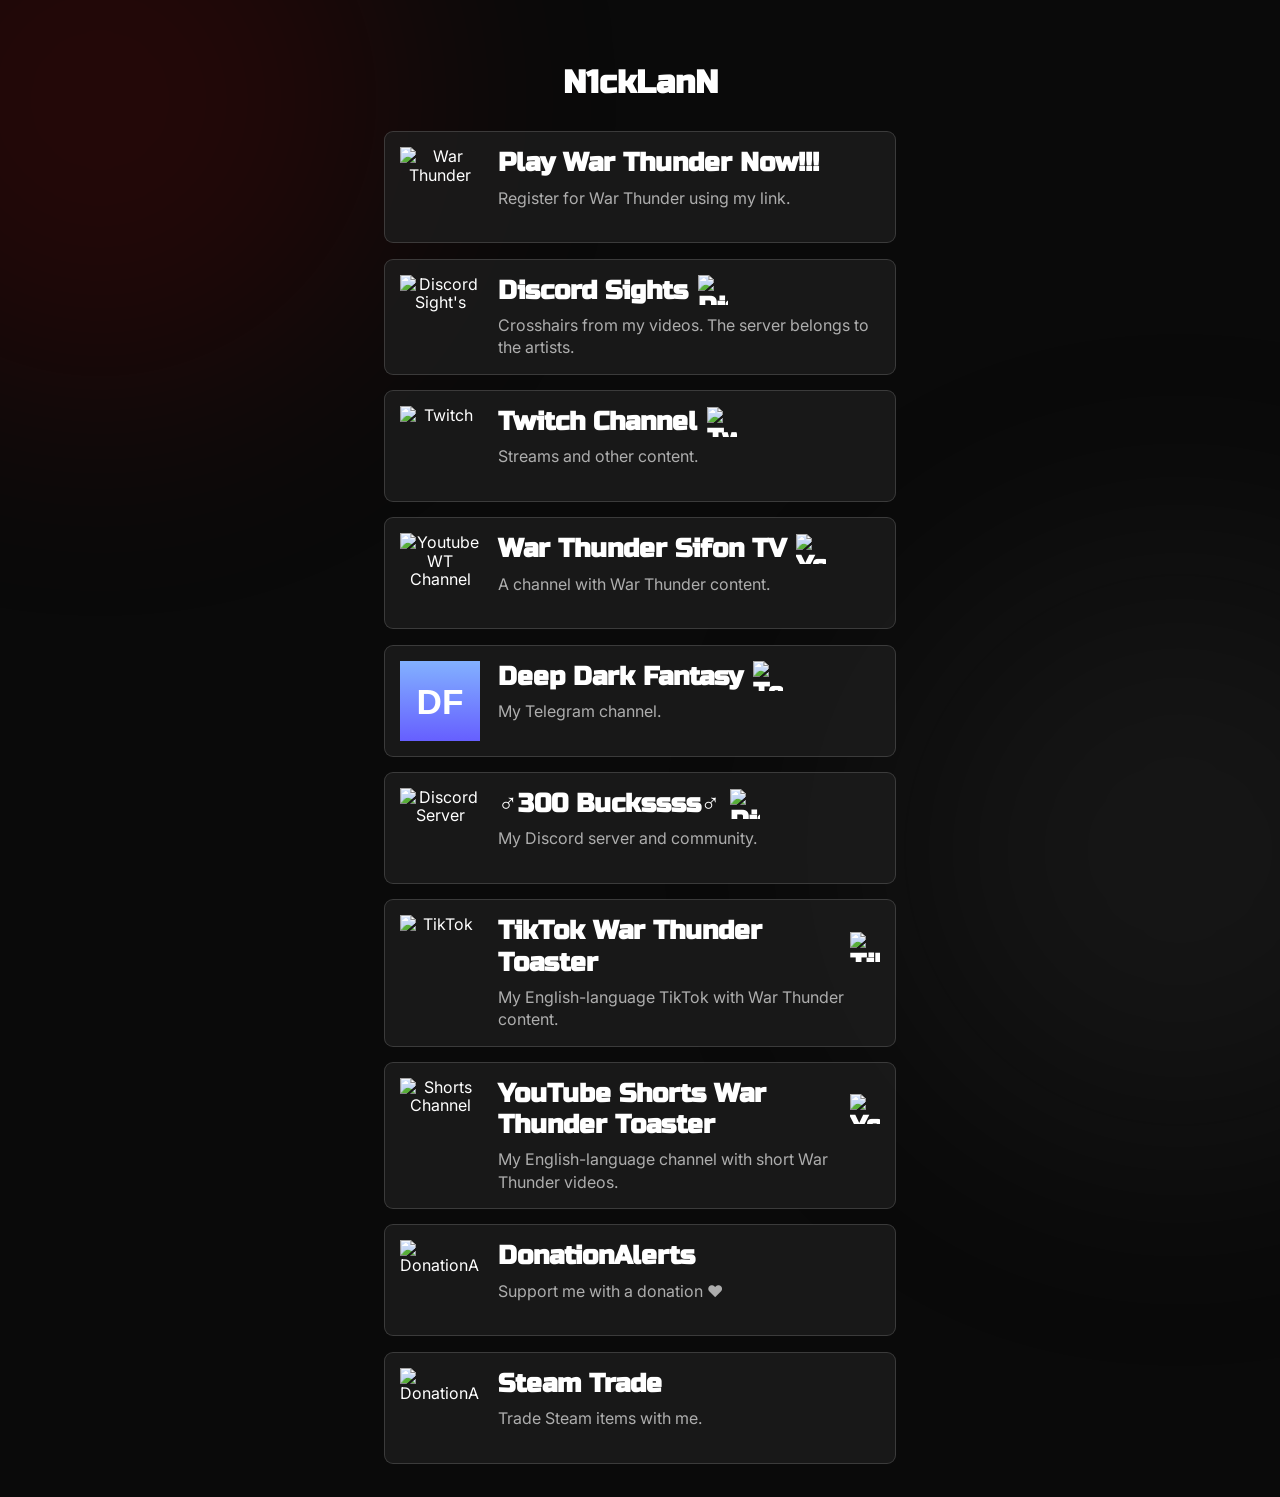
==== index.html @ 9ea09bba "Add files via upload" ====
<!doctype html>
<html class="no-js" lang="">
    <head>
        <meta charset="utf-8">
        <meta http-equiv="x-ua-compatible" content="ie=edge">
        <title></title>
        <meta name="description" content="">
        <meta name="viewport" content="width=device-width, initial-scale=1">

        <link rel="manifest" href="site.webmanifest">
        <link rel="apple-touch-icon" href="icon.png">
        <!-- Place favicon.ico in the root directory -->

        <link rel="stylesheet" href="css/normalize.css">
        <link rel="stylesheet" href="css/styles.css">

        <link rel="preconnect" href="https://fonts.googleapis.com">
        <link rel="preconnect" href="https://fonts.gstatic.com" crossorigin>

        <link href="https://fonts.googleapis.com/css2?family=Inter:wght@400;500;600;700&display=swap" rel="stylesheet">
        <link href="https://fonts.googleapis.com/css2?family=Inter:wght@400;500;600;700&family=Russo+One&display=swap" rel="stylesheet">

        <script defer src="https://cloud.umami.is/script.js" data-website-id="6d1422ae-2dde-4f83-81f4-de9f47308304"></script>
    </head>
    <body class="container">
        <!--[if lte IE 9]>
            <p class="browserupgrade">You are using an <strong>outdated</strong> browser. Please <a href="https://browsehappy.com/">upgrade your browser</a> to improve your experience and security.</p>
        <![endif]-->

        <!-- Add your site or application content here -->
        <header class="header-grid">
            <div class="language-switcher">
                <img src="https://cdn-icons-png.flaticon.com/512/3373/3373300.png" alt="" data-lang="ru">
                <img src="https://cdn-icons-png.flaticon.com/512/330/330425.png" alt="" data-lang="en">
            </div>                           
            <div class="header-nikcAndImg">
                <img src="https://i.pinimg.com/originals/3c/4a/a5/3c4aa5272300b632d9db13be1a3ba2f8.gif" alt="">
                <h1>N1ckLanN</h1>
            </div>           
<a 
    href="http://warthunder.com/en/registration?r=userinvite_145763365" 
    target="_blank"
>
    <button class="button-style">
        <img 
            src="https://upload.wikimedia.org/wikipedia/en/2/25/War_Thunder_PSN_Cover_Art_2015_Playstation_4.png?utm_source=en.wikipedia.org&utm_campaign=imageinfo&utm_content=thumbnail_unscaled" 
            alt="War Thunder"
        >

        <div class="button-content">
            <h1 class="button-title">
                <span data-i18n="war-title"></span>
            </h1>

            <span 
                class="button-description" 
                data-i18n="war-description"
            ></span>
        </div>
    </button>
</a>


<a 
    href="https://discord.gg/MTRqNUKDGw" 
    target="_blank"
>
    <button class="button-style">
        <img 
            src="https://cdn.discordapp.com/icons/1196190677504098344/7ba01a7b576f21a9b7f8220c17f55923.webp" 
            alt="Discord Sight's"
        >

        <div class="button-content">
            <h1 class="button-title">
                <span data-i18n="discord-sights"></span>

                <img 
                    src="https://cdn.prod.website-files.com/6257adef93867e50d84d30e2/66e3d80db9971f10a9757c99_Symbol.svg" 
                    alt="Discord"
                >
            </h1>

            <span 
                class="button-description" 
                data-i18n="discord-sights-description"
            ></span>
        </div>
    </button>
</a>


<a 
    href="https://www.twitch.tv/n1cklann" 
    target="_blank"
>
    <button class="button-style">
        <img 
            src="https://static-cdn.jtvnw.net/jtv_user_pictures/bf7b29de-99f0-4ad9-b05e-5a06deaaa87c-profile_image-70x70.png" 
            alt="Twitch"
        >

        <div class="button-content">
            <h1 class="button-title">
                <span data-i18n="twitch-title"></span>

                <img 
                    src="https://cdn-icons-png.flaticon.com/512/13170/13170447.png" 
                    alt="Twitch"
                >
            </h1>

            <span 
                class="button-description" 
                data-i18n="twitch-description"
            ></span>
        </div>
    </button>
</a>


<a 
    href="https://www.youtube.com/@WTSIFONTV" 
    target="_blank"
>
    <button class="button-style">
        <img 
            src="https://yt3.ggpht.com/LCxElLqdxqVADud0Q7Qe6M8l-SP7QCFHlJqv47T-I6fIEHzLWoi0Ju6eQDz1_z2-WkJvex2sNA=s600-c-k-c0x00ffffff-no-rj-rp-mo" 
            alt="Youtube WT Channel"
        >

        <div class="button-content">
            <h1 class="button-title">
                <span data-i18n="sifontv-title"></span>

                <img 
                    src="https://cdn-icons-png.flaticon.com/512/3670/3670147.png" 
                    alt="YouTube"
                >
            </h1>

            <span 
                class="button-description" 
                data-i18n="sifontv-description"
            ></span>
        </div>
    </button>
</a>


<a 
    href="https://t.me/DeepDarkFantasy_N1ckLanN" 
    target="_blank"
>
    <button class="button-style">
        <img 
            src="[data-uri]%2BPGRlZnM%2BPGxpbmVhckdyYWRpZW50IGlkPSJnIiB4MT0iMCUiIHgyPSIwJSIgeTE9IjAlIiB5Mj0iMTAwJSI%2BPHN0b3Agb2Zmc2V0PSIwJSIgc3RvcC1jb2xvcj0iIzgyYjFmZiIvPjxzdG9wIG9mZnNldD0iMTAwJSIgc3RvcC1jb2xvcj0iIzY2NWZmZiIvPjwvbGluZWFyR3JhZGllbnQ%[base64]%2BPHJlY3Qgd2lkdGg9IjEwMCIgaGVpZ2h0PSIxMDAiIGZpbGw9InVybCgjZykiLz48dGV4dCB0ZXh0LWFuY2hvcj0ibWlkZGxlIiB4PSI1MCIgeT0iNjYiIGZpbGw9IiNmZmYiPkRGPC90ZXh0Pjwvc3ZnPg%3D%3D" 
            alt="Telegram Channel"
        >

        <div class="button-content">
            <h1 class="button-title">
                <span data-i18n="telegram-title"></span>

                <img 
                    src="https://cdn-icons-png.flaticon.com/512/2111/2111646.png" 
                    alt="Telegram"
                >
            </h1>

            <span 
                class="button-description" 
                data-i18n="telegram-description"
            ></span>
        </div>
    </button>
</a>


<a 
    href="https://discord.gg/pKqxJXQdNT" 
    target="_blank"
>
    <button class="button-style">
        <img 
            src="https://cdn.discordapp.com/avatars/755269587158827078/f696f68e6673a8b9710f86300f08482e.webp" 
            alt="Discord Server"
        >

        <div class="button-content">
            <h1 class="button-title">
                <span data-i18n="discord-title"></span>

                <img 
                    src="https://cdn.prod.website-files.com/6257adef93867e50d84d30e2/66e3d80db9971f10a9757c99_Symbol.svg" 
                    alt="Discord"
                >
            </h1>

            <span 
                class="button-description" 
                data-i18n="discord-description"
            ></span>
        </div>
    </button>
</a>


<a 
    href="https://www.tiktok.com/@wt_toaster" 
    target="_blank"
>
    <button class="button-style">
        <img 
            src="https://p16-common-sign.tiktokcdn.com/tos-alisg-avt-0068/e101f9754e8dfae409810eceee87faea~tplv-tiktokx-cropcenter:1080:1080.jpeg?dr=14579&refresh_token=47ee68d4&x-expires=1787414400&x-signature=O8Mile8Tw05YLyZxtCQahE91%2FUE%3D&t=4d5b0474&ps=13740610&shp=a5d48078&shcp=81f88b70&idc=my2" 
            alt="TikTok"
        >

        <div class="button-content">
            <h1 class="button-title">
                <span data-i18n="tiktok-title"></span>

                <img 
                    src="https://cdn-icons-png.flaticon.com/512/3046/3046126.png" 
                    alt="TikTok"
                >
            </h1>

            <span 
                class="button-description" 
                data-i18n="tiktok-description"
            ></span>
        </div>
    </button>
</a>


<a 
    href="https://www.youtube.com/@WarThunderToaster" 
    target="_blank"
>
    <button class="button-style">
        <img 
            src="https://yt3.ggpht.com/mQsRC3t_4Infx6LS7ZuhfA5YEGrxXNprKhtmcb41ftXwb1SBhR32QLBbtFg_8TKCRs6u5L7ASQ=s600-c-k-c0x00ffffff-no-rj-rp-mo" 
            alt="Shorts Channel"
        >

        <div class="button-content">
            <h1 class="button-title">
                <span data-i18n="shorts-title"></span>

                <img 
                    src="https://img.icons8.ru/?size=100&id=ot8QhAKun4rZ&format=png&color=000000" 
                    alt="YouTube Shorts"
                >
            </h1>

            <span 
                class="button-description" 
                data-i18n="shorts-description"
            ></span>
        </div>
    </button>
</a>


<a 
    href="https://www.donationalerts.com/r/n1cklann" 
    target="_blank"
>
    <button class="button-style">
        <img 
            src="https://www.donationalerts.com/img/brand/da.svg" 
            alt="DonationAlerts"
        >

        <div class="button-content">
            <h1 class="button-title">
                <span data-i18n="donationAlerts-title"></span>

                <!--<img 
                    src="" 
                    alt=""
                >*/-->
            </h1>

            <span 
                class="button-description" 
                data-i18n="donationAlerts-description"
            ></span>
        </div>
    </button>
</a>

<a 
    href="https://steamcommunity.com/tradeoffer/new/?partner=1123056264&token=2cJ2l41H" 
    target="_blank"
>
    <button class="button-style">
        <img 
            src="https://uxwing.com/wp-content/themes/uxwing/download/brands-and-social-media/steam-icon.png" 
            alt="DonationAlerts"
        >

        <div class="button-content">
            <h1 class="button-title">
                <span data-i18n="steam-title"></span>

                <!--<img 
                    src="" 
                    alt=""
                >*/-->
            </h1>

            <span 
                class="button-description" 
                data-i18n="steam-description"
            ></span>
        </div>
    </button>
</a>
        </header>
        <script src="js/code.js"></script>
    </body>
</html>
---- css/styles.css ----
h1, h2, h3 {
  font-family: "Russo One", sans-serif;
}

body {
  margin: 0;
  min-height: 100vh;
  font-family: "Inter", sans-serif;
  color: white;
  background: #0a0a0a;
  overflow-x: hidden;
  position: relative;
  isolation: isolate;
}
body::before, body::after {
  content: "";
  position: fixed;
  width: 600px;
  height: 600px;
  border-radius: 50%;
  filter: blur(120px);
  opacity: 0.2;
  z-index: -1;
  pointer-events: none;
  animation: backgroundMove 15s ease-in-out infinite alternate;
}
body::before {
  background: #8b0000;
  top: -200px;
  left: -200px;
}
body::after {
  background: #444;
  bottom: -250px;
  right: -200px;
  animation-delay: -7s;
}

@keyframes backgroundMove {
  0% {
    transform: translate(0, 0) scale(1);
  }
  50% {
    transform: translate(150px, 100px) scale(1.3);
  }
  100% {
    transform: translate(-50px, 200px) scale(0.9);
  }
}
a {
  text-decoration: none;
  color: inherit;
}

.container {
  display: grid;
  margin: 2% 30%;
  align-content: start;
  gap: 15px;
}

@media (max-width: 1024px) {
  .container {
    margin: 2% 10%;
  }
}
@media (max-width: 768px) {
  .container {
    margin: 2% 5%;
  }
}
.header-grid {
  display: grid;
  margin: 0%;
}

.button-style {
  margin: 1.5% 0%;
  color: inherit;
  width: 100%;
  min-height: 100px;
  display: flex;
  align-items: flex-start;
  padding: 15px;
  box-sizing: border-box;
  cursor: pointer;
  border-radius: 9px;
  background: rgba(30, 30, 30, 0.75);
  border: 1px solid rgba(255, 255, 255, 0.15);
  transition: transform 0.2s ease, background 0.2s ease;
}

.button-style:hover {
  transform: translateY(-2px);
  background: rgba(50, 20, 20, 0.9);
  border-color: rgba(255, 255, 255, 0.3);
}

.button-style img {
  width: 80px;
  height: 80px;
  flex-shrink: 0;
  -o-object-fit: cover;
     object-fit: cover;
}

.button-content {
  display: flex;
  flex-direction: column;
  justify-content: flex-start;
  text-align: left;
  align-self: stretch;
  margin-left: 18px;
  min-width: 0;
}

.button-content h1 {
  margin: 0;
  padding: 0;
  text-align: left;
  font-size: clamp(18px, 4vw, 26px);
  line-height: 1.2;
  display: flex;
  align-items: center;
  gap: 10px;
}

.button-content h1 img {
  width: 30px;
  height: 30px;
  -o-object-fit: contain;
     object-fit: contain;
  flex-shrink: 0;
}

.button-title {
  font-family: "Russo One", sans-serif;
  font-size: clamp(16px, 2vw, 24px);
  line-height: 1.3;
}

.button-description {
  margin: 8px 0 0;
  padding: 0;
  font-size: clamp(13px, 1.5vw, 16px);
  line-height: 1.4;
  color: rgba(255, 255, 255, 0.65);
}

.header-nikcAndImg {
  text-align: center;
}

.header-nikcAndImg img {
  width: 20%;
  -o-object-fit: contain;
     object-fit: contain;
  flex-shrink: 0;
}

.language-switcher {
  text-align: end;
  position: absolute;
  cursor: pointer;
}

.language-switcher img {
  width: 5%;
  -o-object-fit: contain;
     object-fit: contain;
  flex-shrink: 0;
}/*# sourceMappingURL=styles.css.map */
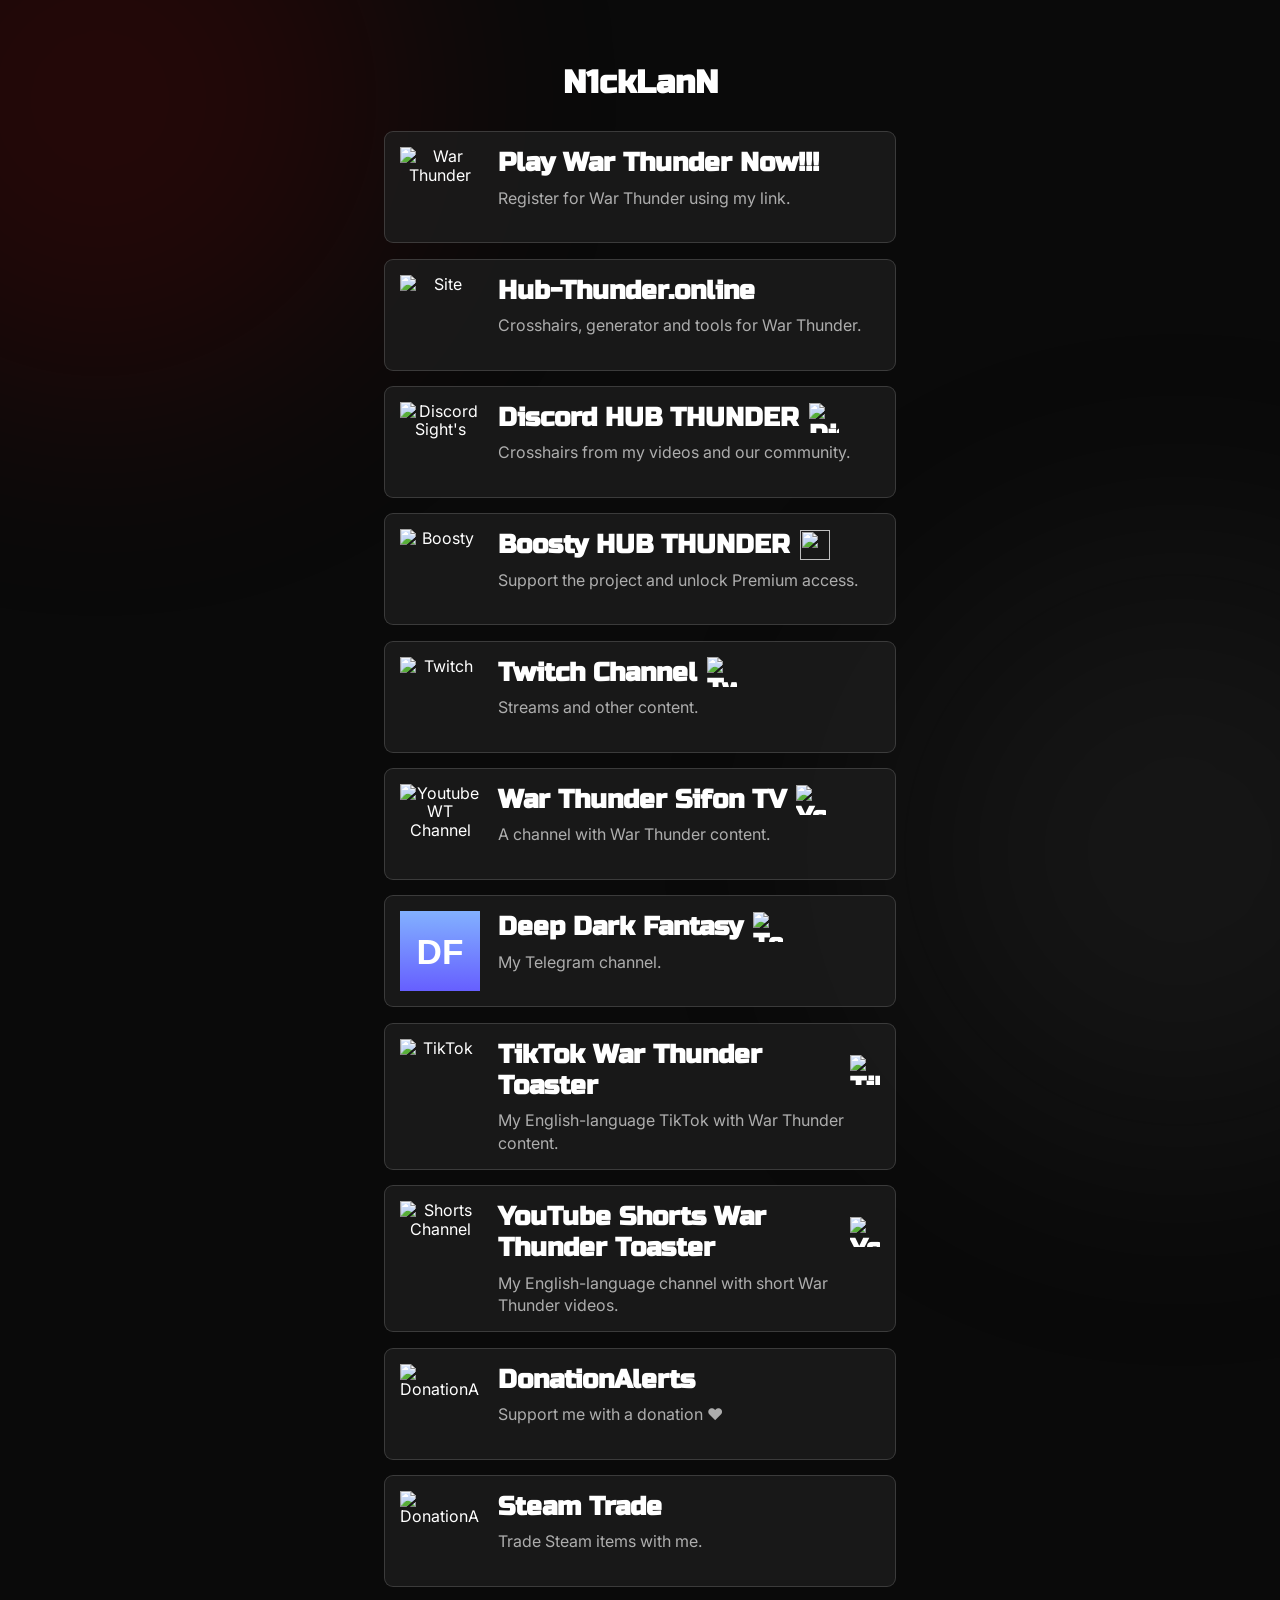
==== commit e0c3f1d2: "Add files via upload" ====
--- a/index.html
+++ b/index.html
@@ -40,6 +40,7 @@
 <a 
     href="http://warthunder.com/en/registration?r=userinvite_145763365" 
     target="_blank"
+    data-umami-event="war-thunder"
 >
     <button class="button-style">
         <img 
@@ -60,14 +61,39 @@
     </button>
 </a>
 
-
-<a 
-    href="https://discord.gg/MTRqNUKDGw" 
-    target="_blank"
->
-    <button class="button-style">
-        <img 
-            src="https://cdn.discordapp.com/icons/1196190677504098344/7ba01a7b576f21a9b7f8220c17f55923.webp" 
+<a 
+    href="https://hub-thunder.online" 
+    target="_blank"
+    data-umami-event="hub-thunder-click"
+>
+    <button class="button-style">
+        <img 
+            src="https://hub-thunder.online/favicon.svg" 
+            alt="Site"
+        >
+
+        <div class="button-content">
+            <h1 class="button-title">
+                <span data-i18n="site-title"></span>
+
+            </h1>
+
+            <span 
+                class="button-description" 
+                data-i18n="site-description"
+            ></span>
+        </div>
+    </button>
+</a>
+
+<a 
+    href="https://discord.gg/pKqxJXQdNT" 
+    target="_blank"
+    data-umami-event="discord-sights"
+>
+    <button class="button-style">
+        <img 
+            src="https://cdn.discordapp.com/avatars/755269587158827078/f696f68e6673a8b9710f86300f08482e.webp" 
             alt="Discord Sight's"
         >
 
@@ -91,8 +117,38 @@
 
 
 <a 
+    href="https://boosty.to/n1cklann" 
+    target="_blank"
+    data-umami-event="boosty-click"
+>
+    <button class="button-style">
+        <img 
+            src="https://images.boosty.to/user/39445409/avatar?change_time=1745769342&croped=1&mh=320&mw=320" 
+            alt="Boosty"
+        >
+
+        <div class="button-content">
+            <h1 class="button-title">
+                <span data-i18n="boosty-title"></span>
+
+                <img 
+                    src="https://static.boosty.to/logoLetterB.hBGeQnAu.svg" 
+                    alt=""
+                >
+            </h1>
+
+            <span 
+                class="button-description" 
+                data-i18n="boosty-description"
+            ></span>
+        </div>
+    </button>
+</a>
+
+<a 
     href="https://www.twitch.tv/n1cklann" 
     target="_blank"
+    data-umami-event="twitch-click"
 >
     <button class="button-style">
         <img 
@@ -122,6 +178,7 @@
 <a 
     href="https://www.youtube.com/@WTSIFONTV" 
     target="_blank"
+    data-umami-event="youtube-click"
 >
     <button class="button-style">
         <img 
@@ -151,6 +208,7 @@
 <a 
     href="https://t.me/DeepDarkFantasy_N1ckLanN" 
     target="_blank"
+    data-umami-event="telegram-click"
 >
     <button class="button-style">
         <img 
@@ -176,39 +234,10 @@
     </button>
 </a>
 
-
-<a 
-    href="https://discord.gg/pKqxJXQdNT" 
-    target="_blank"
->
-    <button class="button-style">
-        <img 
-            src="https://cdn.discordapp.com/avatars/755269587158827078/f696f68e6673a8b9710f86300f08482e.webp" 
-            alt="Discord Server"
-        >
-
-        <div class="button-content">
-            <h1 class="button-title">
-                <span data-i18n="discord-title"></span>
-
-                <img 
-                    src="https://cdn.prod.website-files.com/6257adef93867e50d84d30e2/66e3d80db9971f10a9757c99_Symbol.svg" 
-                    alt="Discord"
-                >
-            </h1>
-
-            <span 
-                class="button-description" 
-                data-i18n="discord-description"
-            ></span>
-        </div>
-    </button>
-</a>
-
-
 <a 
     href="https://www.tiktok.com/@wt_toaster" 
     target="_blank"
+    data-umami-event="tiktok-click"
 >
     <button class="button-style">
         <img 
@@ -238,6 +267,7 @@
 <a 
     href="https://www.youtube.com/@WarThunderToaster" 
     target="_blank"
+    data-umami-event="shorts-click"
 >
     <button class="button-style">
         <img 
@@ -267,6 +297,7 @@
 <a 
     href="https://www.donationalerts.com/r/n1cklann" 
     target="_blank"
+    data-umami-event="donationalerts-click"
 >
     <button class="button-style">
         <img 
@@ -295,6 +326,7 @@
 <a 
     href="https://steamcommunity.com/tradeoffer/new/?partner=1123056264&token=2cJ2l41H" 
     target="_blank"
+    data-umami-event="steam-click"
 >
     <button class="button-style">
         <img 
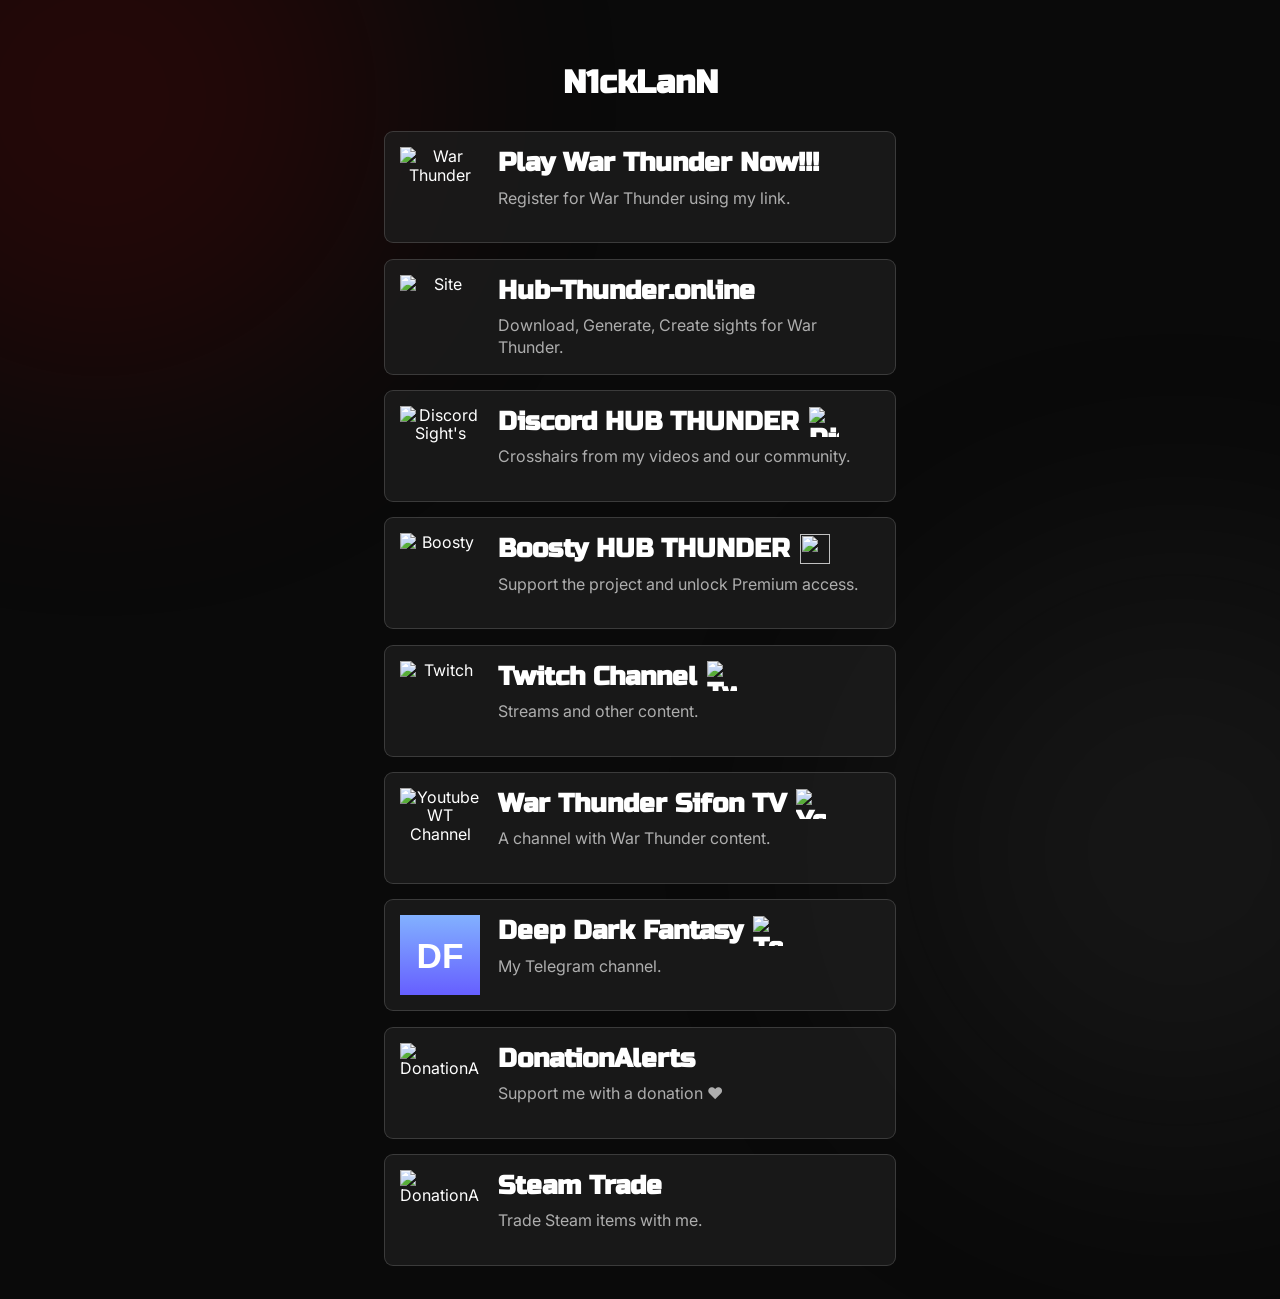
==== commit 505ec6e6: "Add files via upload" ====
--- a/index.html
+++ b/index.html
@@ -19,8 +19,6 @@
 
         <link href="https://fonts.googleapis.com/css2?family=Inter:wght@400;500;600;700&display=swap" rel="stylesheet">
         <link href="https://fonts.googleapis.com/css2?family=Inter:wght@400;500;600;700&family=Russo+One&display=swap" rel="stylesheet">
-
-        <script defer src="https://cloud.umami.is/script.js" data-website-id="6d1422ae-2dde-4f83-81f4-de9f47308304"></script>
     </head>
     <body class="container">
         <!--[if lte IE 9]>
@@ -40,7 +38,6 @@
 <a 
     href="http://warthunder.com/en/registration?r=userinvite_145763365" 
     target="_blank"
-    data-umami-event="war-thunder"
 >
     <button class="button-style">
         <img 
@@ -64,7 +61,6 @@
 <a 
     href="https://hub-thunder.online" 
     target="_blank"
-    data-umami-event="hub-thunder-click"
 >
     <button class="button-style">
         <img 
@@ -89,7 +85,6 @@
 <a 
     href="https://discord.gg/pKqxJXQdNT" 
     target="_blank"
-    data-umami-event="discord-sights"
 >
     <button class="button-style">
         <img 
@@ -117,13 +112,12 @@
 
 
 <a 
-    href="https://boosty.to/n1cklann" 
-    target="_blank"
-    data-umami-event="boosty-click"
->
-    <button class="button-style">
-        <img 
-            src="https://images.boosty.to/user/39445409/avatar?change_time=1745769342&croped=1&mh=320&mw=320" 
+    href="https://boosty.to/n1cklann_st" 
+    target="_blank"
+>
+    <button class="button-style">
+        <img 
+            src="https://images.boosty.to/user/46603969/avatar?change_time=1789842610&croped=1&mh=320&mw=320"
             alt="Boosty"
         >
 
@@ -148,7 +142,6 @@
 <a 
     href="https://www.twitch.tv/n1cklann" 
     target="_blank"
-    data-umami-event="twitch-click"
 >
     <button class="button-style">
         <img 
@@ -178,7 +171,6 @@
 <a 
     href="https://www.youtube.com/@WTSIFONTV" 
     target="_blank"
-    data-umami-event="youtube-click"
 >
     <button class="button-style">
         <img 
@@ -208,7 +200,6 @@
 <a 
     href="https://t.me/DeepDarkFantasy_N1ckLanN" 
     target="_blank"
-    data-umami-event="telegram-click"
 >
     <button class="button-style">
         <img 
@@ -235,69 +226,8 @@
 </a>
 
 <a 
-    href="https://www.tiktok.com/@wt_toaster" 
-    target="_blank"
-    data-umami-event="tiktok-click"
->
-    <button class="button-style">
-        <img 
-            src="https://p16-common-sign.tiktokcdn.com/tos-alisg-avt-0068/e101f9754e8dfae409810eceee87faea~tplv-tiktokx-cropcenter:1080:1080.jpeg?dr=14579&refresh_token=47ee68d4&x-expires=1787414400&x-signature=O8Mile8Tw05YLyZxtCQahE91%2FUE%3D&t=4d5b0474&ps=13740610&shp=a5d48078&shcp=81f88b70&idc=my2" 
-            alt="TikTok"
-        >
-
-        <div class="button-content">
-            <h1 class="button-title">
-                <span data-i18n="tiktok-title"></span>
-
-                <img 
-                    src="https://cdn-icons-png.flaticon.com/512/3046/3046126.png" 
-                    alt="TikTok"
-                >
-            </h1>
-
-            <span 
-                class="button-description" 
-                data-i18n="tiktok-description"
-            ></span>
-        </div>
-    </button>
-</a>
-
-
-<a 
-    href="https://www.youtube.com/@WarThunderToaster" 
-    target="_blank"
-    data-umami-event="shorts-click"
->
-    <button class="button-style">
-        <img 
-            src="https://yt3.ggpht.com/mQsRC3t_4Infx6LS7ZuhfA5YEGrxXNprKhtmcb41ftXwb1SBhR32QLBbtFg_8TKCRs6u5L7ASQ=s600-c-k-c0x00ffffff-no-rj-rp-mo" 
-            alt="Shorts Channel"
-        >
-
-        <div class="button-content">
-            <h1 class="button-title">
-                <span data-i18n="shorts-title"></span>
-
-                <img 
-                    src="https://img.icons8.ru/?size=100&id=ot8QhAKun4rZ&format=png&color=000000" 
-                    alt="YouTube Shorts"
-                >
-            </h1>
-
-            <span 
-                class="button-description" 
-                data-i18n="shorts-description"
-            ></span>
-        </div>
-    </button>
-</a>
-
-
-<a 
     href="https://www.donationalerts.com/r/n1cklann" 
     target="_blank"
-    data-umami-event="donationalerts-click"
 >
     <button class="button-style">
         <img 
@@ -326,7 +256,6 @@
 <a 
     href="https://steamcommunity.com/tradeoffer/new/?partner=1123056264&token=2cJ2l41H" 
     target="_blank"
-    data-umami-event="steam-click"
 >
     <button class="button-style">
         <img 
